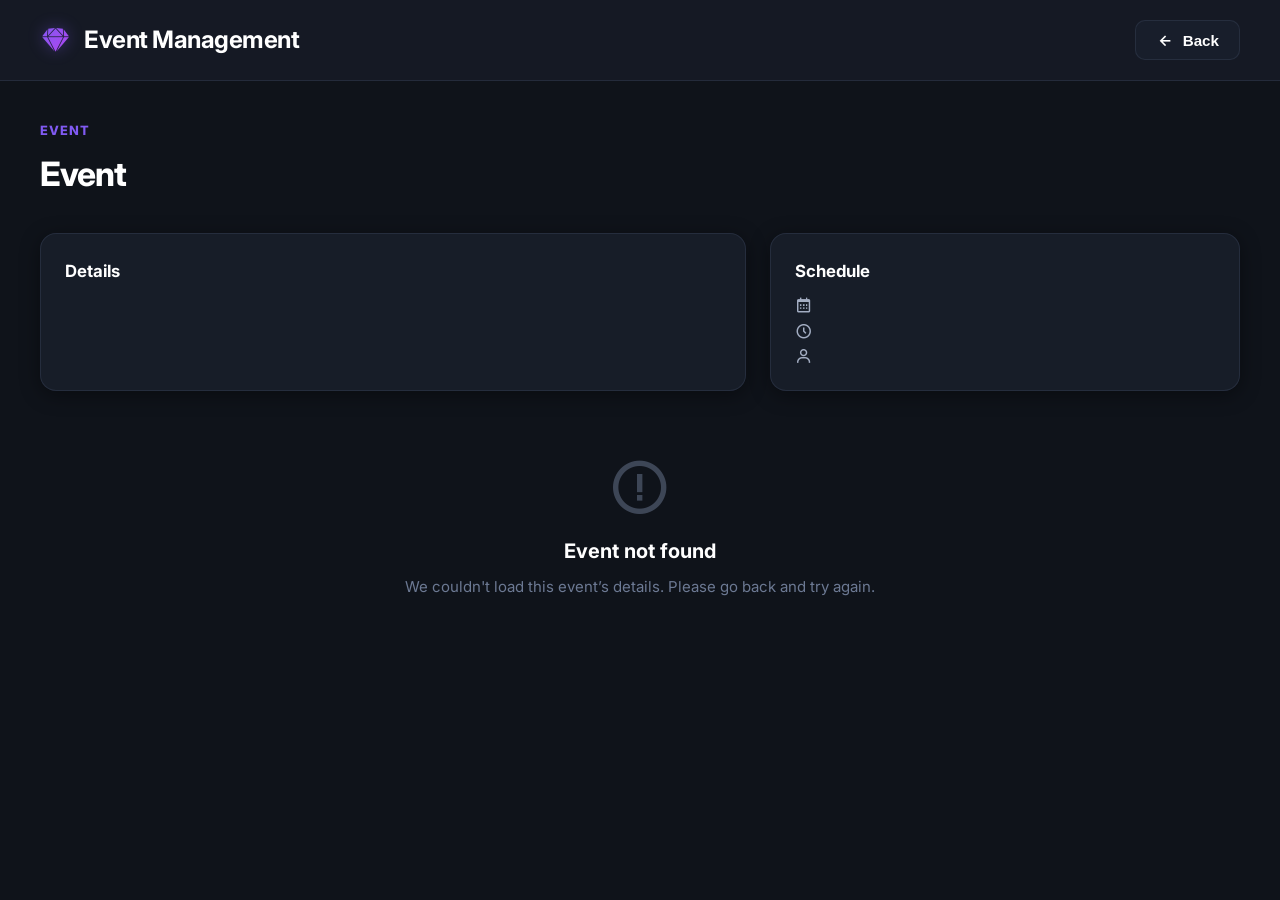
==== event.html @ c2420271 "Add files via upload" ====
<!DOCTYPE html>
<html lang="en">
<head>
    <meta charset="UTF-8">
    <meta name="viewport" content="width=device-width, initial-scale=1.0">
    <title>Event Details • Event Management</title>
    <link rel="preconnect" href="https://fonts.googleapis.com">
    <link rel="preconnect" href="https://fonts.gstatic.com" crossorigin>
    <link href="https://fonts.googleapis.com/css2?family=Inter:wght@300;400;500;600;700&display=swap" rel="stylesheet">
    <link href='https://unpkg.com/boxicons@2.1.4/css/boxicons.min.css' rel='stylesheet'>
    <link rel="stylesheet" href="style.css">
</head>
<body>
    <div class="app-container">
        <header class="app-header">
            <a class="logo-link" href="index.html" aria-label="Event Management Home">
                <div class="logo">
                    <i class='bx bxl-sketch glow-icon'></i>
                    <h1>Event Management</h1>
                </div>
            </a>
            <div class="header-actions">
                <button class="btn btn-secondary" id="backBtn">
                    <i class='bx bx-left-arrow-alt'></i> Back
                </button>
            </div>
        </header>

        <main class="main-content">
            <div class="event-details-header">
                <div>
                    <p class="event-details-kicker" id="eventKicker">EVENT</p>
                    <h2 class="event-details-title" id="eventTitle">Event</h2>
                    <p class="event-details-subtitle" id="eventSubtitle"></p>
                </div>
                <span class="event-status" id="eventStatusPill"></span>
            </div>

            <section class="event-details-grid">
                <div class="event-details-card">
                    <h3>Details</h3>
                    <p class="event-details-desc" id="eventDescription"></p>
                </div>

                <div class="event-details-card">
                    <h3>Schedule</h3>
                    <div class="card-meta event-details-meta">
                        <div class="meta-item">
                            <i class='bx bx-calendar'></i>
                            <span id="eventDate"></span>
                        </div>
                        <div class="meta-item">
                            <i class='bx bx-time-five'></i>
                            <span id="eventTime"></span>
                        </div>
                        <div class="meta-item">
                            <i class='bx bx-user'></i>
                            <span id="eventSpeaker"></span>
                        </div>
                    </div>
                </div>
            </section>

            <div class="empty-state hidden" id="detailsEmpty">
                <i class='bx bx-error-circle'></i>
                <h3>Event not found</h3>
                <p>We couldn't load this event’s details. Please go back and try again.</p>
            </div>
        </main>
    </div>

    <script src="event.js"></script>
</body>
</html>
---- style.css ----
:root {
    /* Color Palette */
    --bg-main: hsl(220, 26%, 8%);
    --bg-card: hsla(220, 26%, 15%, 0.7);
    --bg-header: hsla(220, 26%, 12%, 0.85);
    --bg-hover: hsla(220, 26%, 22%, 0.9);
    
    --text-primary: hsl(0, 0%, 100%);
    --text-secondary: hsl(220, 20%, 70%);
    --text-muted: hsl(220, 15%, 50%);
    
    --primary-color: hsl(255, 85%, 65%);
    --primary-gradient: linear-gradient(135deg, hsl(255, 85%, 65%), hsl(280, 85%, 60%));
    --primary-hover: hsl(255, 85%, 72%);
    --primary-glow: hsla(255, 85%, 65%, 0.4);
    
    --success-color: hsl(150, 80%, 40%);
    --success-bg: hsla(150, 80%, 40%, 0.15);
    
    --warning-color: hsl(40, 90%, 55%);
    --warning-bg: hsla(40, 90%, 55%, 0.15);

    --border-color: hsla(220, 20%, 30%, 0.4);
    
    /* Layout & Utilities */
    --border-radius-lg: 16px;
    --border-radius-md: 10px;
    --border-radius-sm: 6px;
    
    --shadow-soft: 0 4px 20px rgba(0, 0, 0, 0.4);
    --shadow-glow: 0 0 15px var(--primary-glow);
    
    --transition-snappy: 0.2s cubic-bezier(0.4, 0, 0.2, 1);
    --transition-smooth: 0.4s cubic-bezier(0.4, 0, 0.2, 1);
}

* {
    box-sizing: border-box;
    margin: 0;
    padding: 0;
}

body {
    font-family: 'Inter', sans-serif;
    background-color: var(--bg-main);
    color: var(--text-primary);
    line-height: 1.6;
    min-height: 100vh;
    font-size: 15px;
    overflow-x: hidden;
}

/* Base styles / Layout */
.app-container {
    display: flex;
    flex-direction: column;
    min-height: 100vh;
}

/* Glassmorphism Header */
.app-header {
    display: flex;
    justify-content: space-between;
    align-items: center;
    padding: 1.25rem 2.5rem;
    background: var(--bg-header);
    backdrop-filter: blur(12px);
    -webkit-backdrop-filter: blur(12px);
    border-bottom: 1px solid var(--border-color);
    position: sticky;
    top: 0;
    z-index: 100;
}

.logo {
    display: flex;
    align-items: center;
    gap: 0.75rem;
}

.logo-link {
    display: inline-flex;
    text-decoration: none;
    color: inherit;
}

.logo-link:focus-visible {
    outline: 2px solid var(--primary-color);
    outline-offset: 6px;
    border-radius: var(--border-radius-md);
}

.glow-icon {
    font-size: 2rem;
    background: var(--primary-gradient);
    -webkit-background-clip: text;
    -webkit-text-fill-color: transparent;
    filter: drop-shadow(0 0 8px var(--primary-glow));
}

.logo h1 {
    font-size: 1.5rem;
    font-weight: 700;
    letter-spacing: -0.5px;
}

/* Buttons */
.btn {
    display: inline-flex;
    align-items: center;
    justify-content: center;
    gap: 0.5rem;
    padding: 0.6rem 1.25rem;
    border-radius: var(--border-radius-md);
    font-weight: 600;
    font-size: 0.95rem;
    cursor: pointer;
    transition: all var(--transition-snappy);
    border: none;
    outline: none;
}

.btn i {
    font-size: 1.2rem;
}

.btn-primary {
    background: var(--primary-gradient);
    color: white;
    box-shadow: 0 4px 15px var(--primary-glow);
}

.btn-primary:hover {
    transform: translateY(-2px);
    box-shadow: 0 6px 20px var(--primary-glow);
    filter: brightness(1.1);
}

.btn-primary:active {
    transform: translateY(0);
}

.btn-secondary {
    background: var(--bg-card);
    color: var(--text-primary);
    border: 1px solid var(--border-color);
}

.btn-secondary:hover {
    background: var(--bg-hover);
    border-color: var(--text-secondary);
}

/* Modal */
.modal-overlay {
    position: fixed;
    inset: 0;
    background: rgba(0, 0, 0, 0.55);
    display: flex;
    align-items: center;
    justify-content: center;
    padding: 1.25rem;
    z-index: 200;
}

.modal {
    width: min(600px, 100%);
    max-height: 85vh;
    display: flex;
    flex-direction: column;
    background: var(--bg-header);
    border: 1px solid var(--border-color);
    border-radius: var(--border-radius-lg);
    box-shadow: 0 20px 60px rgba(0, 0, 0, 0.6);
    backdrop-filter: blur(14px);
    -webkit-backdrop-filter: blur(14px);
    overflow: hidden;
}

.modal-header {
    display: flex;
    align-items: center;
    justify-content: space-between;
    padding: 1.5rem 2rem;
    border-bottom: 1px solid var(--border-color);
}

.modal-header h3 {
    font-size: 1.15rem;
    letter-spacing: -0.2px;
}

.icon-btn {
    width: 40px;
    height: 40px;
    border-radius: 10px;
    border: 1px solid var(--border-color);
    background: var(--bg-card);
    color: var(--text-primary);
    cursor: pointer;
    transition: all var(--transition-snappy);
    display: inline-flex;
    align-items: center;
    justify-content: center;
}

.icon-btn:hover {
    background: var(--bg-hover);
    border-color: var(--text-secondary);
}

.icon-btn i {
    font-size: 1.5rem;
}

.modal-body {
    padding: 1.5rem 2rem;
    overflow-y: auto;
}

.form-grid {
    display: grid;
    grid-template-columns: repeat(2, minmax(0, 1fr));
    gap: 1.5rem 1rem;
}

.form-field {
    display: flex;
    flex-direction: column;
    gap: 0.4rem;
}

.form-field-full {
    grid-column: 1 / -1;
}

.form-field label {
    color: var(--text-secondary);
    font-size: 0.9rem;
    font-weight: 600;
}

.form-field input,
.form-field textarea,
.form-field select {
    width: 100%;
    padding: 0.75rem 0.9rem;
    background: var(--bg-card);
    border: 1px solid var(--border-color);
    border-radius: var(--border-radius-md);
    color: var(--text-primary);
    font-family: 'Inter', sans-serif;
    font-size: 0.95rem;
    transition: all var(--transition-snappy);
    outline: none;
}

.form-field textarea {
    resize: vertical;
    min-height: 92px;
}

.form-field input:focus,
.form-field textarea:focus,
.form-field select:focus {
    border-color: var(--primary-color);
    box-shadow: 0 0 0 3px var(--primary-glow);
}

.form-error {
    margin-top: 1rem;
    padding: 0.85rem 1rem;
    border-radius: var(--border-radius-md);
    border: 1px solid rgba(255, 76, 76, 0.35);
    background: rgba(255, 76, 76, 0.12);
    color: rgba(255, 210, 210, 0.95);
}

.modal-footer {
    display: flex;
    justify-content: flex-end;
    gap: 0.75rem;
    margin-top: 1rem;
}

/* Main Content Area */
.main-content {
    flex: 1;
    padding: 2.5rem;
    max-width: 1200px;
    margin: 0 auto;
    width: 100%;
}

.dashboard-header {
    display: flex;
    justify-content: space-between;
    align-items: flex-end;
    margin-bottom: 2rem;
    flex-wrap: wrap;
    gap: 1.5rem;
}

.title-section h2 {
    font-size: 2.25rem;
    font-weight: 700;
    letter-spacing: -1px;
    margin-bottom: 0.25rem;
}

.title-section .subtitle {
    color: var(--text-secondary);
    font-size: 1rem;
}

/* Search Bar */
.search-bar {
    position: relative;
    width: 300px;
}

.search-bar i {
    position: absolute;
    left: 1rem;
    top: 50%;
    transform: translateY(-50%);
    color: var(--text-muted);
    font-size: 1.25rem;
}

.search-bar input {
    width: 100%;
    padding: 0.75rem 1rem 0.75rem 2.8rem;
    background: var(--bg-card);
    border: 1px solid var(--border-color);
    border-radius: var(--border-radius-lg);
    color: var(--text-primary);
    font-family: 'Inter', sans-serif;
    font-size: 0.95rem;
    transition: all var(--transition-snappy);
}

.search-bar input:focus {
    outline: none;
    border-color: var(--primary-color);
    box-shadow: 0 0 0 3px var(--primary-glow);
}

/* Tabs */
.tabs-container {
    margin-bottom: 2.5rem;
    border-bottom: 1px solid var(--border-color);
}

.tabs {
    display: flex;
    gap: 2rem;
}

.tab-btn {
    background: transparent;
    border: none;
    color: var(--text-secondary);
    font-size: 1.05rem;
    font-weight: 600;
    font-family: 'Inter', sans-serif;
    padding: 0 0 1rem 0;
    cursor: pointer;
    position: relative;
    transition: color var(--transition-snappy);
    display: flex;
    align-items: center;
    gap: 0.75rem;
}

.tab-btn:hover {
    color: var(--text-primary);
}

.tab-btn.active {
    color: var(--primary-color);
}

.tab-btn::after {
    content: '';
    position: absolute;
    bottom: -1px;
    left: 0;
    width: 100%;
    height: 3px;
    background: var(--primary-gradient);
    border-radius: 3px 3px 0 0;
    transform: scaleX(0);
    transition: transform var(--transition-snappy);
    transform-origin: center;
}

.tab-btn.active::after {
    transform: scaleX(1);
    box-shadow: 0 -2px 10px var(--primary-glow);
}

.badge {
    background: var(--bg-card);
    color: var(--text-secondary);
    padding: 0.15rem 0.6rem;
    border-radius: 20px;
    font-size: 0.8rem;
    font-weight: 700;
    border: 1px solid var(--border-color);
    transition: all var(--transition-snappy);
}

.tab-btn.active .badge-upcoming {
    background: var(--primary-glow);
    color: var(--primary-color);
    border-color: var(--primary-color);
}

.tab-btn.active .badge-completed {
    background: var(--success-bg);
    color: var(--success-color);
    border-color: var(--success-color);
}

/* Event Cards Grid */
.events-grid {
    display: grid;
    grid-template-columns: repeat(auto-fill, minmax(340px, 1fr));
    gap: 1.5rem;
}

/* Event Card (Glassmorphism) */
.event-card {
    background: var(--bg-card);
    border: 1px solid var(--border-color);
    border-radius: var(--border-radius-lg);
    padding: 1.5rem;
    transition: all var(--transition-smooth);
    position: relative;
    overflow: hidden;
    backdrop-filter: blur(10px);
    -webkit-backdrop-filter: blur(10px);
    display: flex;
    flex-direction: column;
    gap: 1rem;
}

.event-card::before {
    content: '';
    position: absolute;
    top: 0;
    left: 0;
    width: 100%;
    height: 4px;
    background: var(--border-color);
    transition: background var(--transition-smooth);
}

.event-card:hover {
    transform: translateY(-5px);
    border-color: rgba(255, 255, 255, 0.15);
    box-shadow: var(--shadow-soft);
}

.event-card.upcoming:hover::before {
    background: var(--warning-color);
}

.event-card.completed:hover::before {
    background: var(--success-color);
}

/* Card Header */
.card-header {
    display: flex;
    justify-content: space-between;
    align-items: flex-start;
}

.event-type {
    text-transform: uppercase;
    font-size: 0.75rem;
    font-weight: 700;
    letter-spacing: 1px;
    color: var(--primary-color);
}

.event-status {
    font-size: 0.75rem;
    font-weight: 600;
    padding: 0.25rem 0.65rem;
    border-radius: 20px;
}

.status-upcoming {
    color: var(--warning-color);
    background: var(--warning-bg);
    border: 1px solid rgba(255, 170, 0, 0.2);
}

.status-completed {
    color: var(--success-color);
    background: var(--success-bg);
    border: 1px solid rgba(0, 200, 83, 0.2);
}

/* Card Body */
.card-title {
    font-size: 1.25rem;
    font-weight: 600;
    color: var(--text-primary);
    line-height: 1.3;
}

.card-desc {
    color: var(--text-secondary);
    font-size: 0.9rem;
    display: -webkit-box;
    -webkit-line-clamp: 2;
    -webkit-box-orient: vertical;
    overflow: hidden;
}

/* Card Meta (Time / Speakers etc.) */
.card-meta {
    display: flex;
    flex-direction: column;
    gap: 0.5rem;
    margin-top: auto;
    padding-top: 1rem;
    border-top: 1px solid var(--border-color);
}

.meta-item {
    display: flex;
    align-items: center;
    gap: 0.5rem;
    color: var(--text-muted);
    font-size: 0.85rem;
}

.meta-item i {
    font-size: 1.1rem;
    color: var(--text-secondary);
}

/* Card Actions */
.card-actions {
    display: flex;
    gap: 0.5rem;
    margin-top: 0.5rem;
}

.card-actions .btn {
    flex: 1;
    padding: 0.5rem;
    font-size: 0.85rem;
}

.empty-state {
    display: flex;
    flex-direction: column;
    align-items: center;
    justify-content: center;
    padding: 4rem 2rem;
    text-align: center;
    color: var(--text-muted);
}

.empty-state i {
    font-size: 4rem;
    margin-bottom: 1rem;
    opacity: 0.5;
}

.empty-state h3 {
    color: var(--text-primary);
    font-size: 1.25rem;
    margin-bottom: 0.5rem;
}

.hidden {
    display: none !important;
}

/* Event Details page */
.event-details-header {
    display: flex;
    justify-content: space-between;
    align-items: flex-end;
    gap: 1.5rem;
    flex-wrap: wrap;
    margin-bottom: 1.75rem;
}

.event-details-kicker {
    color: var(--primary-color);
    font-weight: 800;
    letter-spacing: 1px;
    font-size: 0.8rem;
    margin-bottom: 0.35rem;
}

.event-details-title {
    font-size: 2.1rem;
    font-weight: 750;
    letter-spacing: -1px;
    margin-bottom: 0.25rem;
}

.event-details-subtitle {
    color: var(--text-secondary);
}

.event-details-grid {
    display: grid;
    grid-template-columns: 1.2fr 0.8fr;
    gap: 1.5rem;
}

.event-details-card {
    background: var(--bg-card);
    border: 1px solid var(--border-color);
    border-radius: var(--border-radius-lg);
    padding: 1.5rem;
    box-shadow: var(--shadow-soft);
    backdrop-filter: blur(10px);
    -webkit-backdrop-filter: blur(10px);
}

.event-details-card h3 {
    font-size: 1.05rem;
    font-weight: 700;
    margin-bottom: 0.75rem;
}

.event-details-desc {
    color: var(--text-secondary);
}

.event-details-meta {
    border-top: none;
    padding-top: 0;
}

/* Animations */
@keyframes fadeIn {
    from { opacity: 0; transform: translateY(10px); }
    to { opacity: 1; transform: translateY(0); }
}

.event-card {
    animation: fadeIn 0.4s ease-out forwards;
}

/* Responsive */
@media (max-width: 768px) {
    .app-header {
        padding: 1rem 1.5rem;
        flex-direction: column;
        gap: 1rem;
    }
    
    .main-content {
        padding: 1.5rem;
    }
    
    .dashboard-header {
        flex-direction: column;
        align-items: flex-start;
    }
    
    .search-bar {
        width: 100%;
    }
    
    .events-grid {
        grid-template-columns: repeat(2, minmax(0, 1fr));
    }

    .form-grid {
        grid-template-columns: 1fr;
    }

    .event-details-grid {
        grid-template-columns: 1fr;
    }
}

@media (max-width: 560px) {
    .events-grid {
        grid-template-columns: 1fr;
    }
}

/* Large laptop (e.g. 1440px wide) */
@media (min-width: 1200px) and (max-width: 1536px) {
    .main-content {
        max-width: 1280px;
    }

    /* Keep the same 2-column layout instead of auto-jumping to 3 columns */
    .events-grid {
        grid-template-columns: repeat(2, minmax(0, 1fr));
    }
}
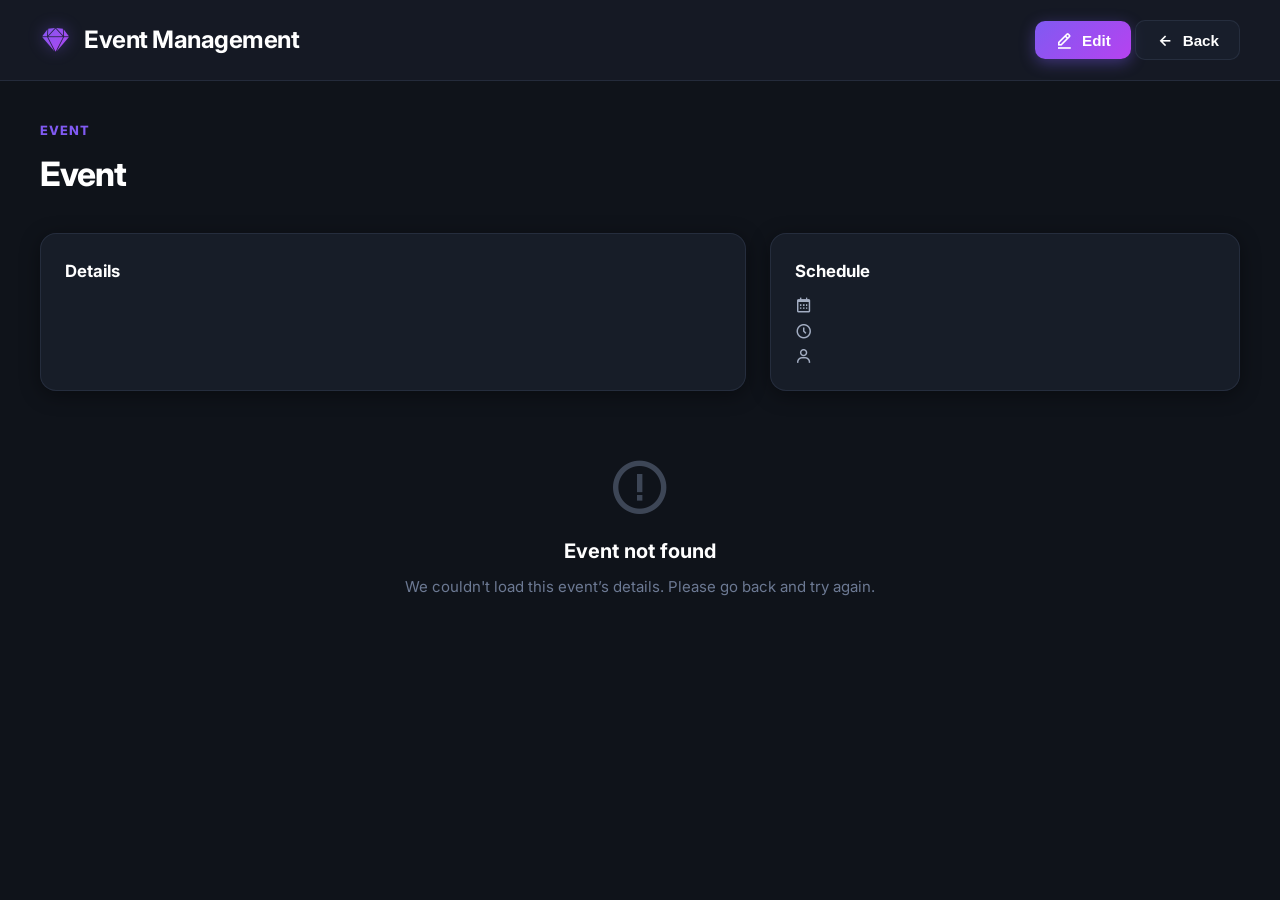
==== commit fe86fbe5: "files uploaded" ====
--- a/event.html
+++ b/event.html
@@ -20,6 +20,9 @@
                 </div>
             </a>
             <div class="header-actions">
+                <button class="btn btn-primary" id="editEventBtn">
+                    <i class='bx bx-edit-alt'></i> Edit
+                </button>
                 <button class="btn btn-secondary" id="backBtn">
                     <i class='bx bx-left-arrow-alt'></i> Back
                 </button>
@@ -59,6 +62,12 @@
                         </div>
                     </div>
                 </div>
+                
+                <div class="event-details-card" id="resourcesCard" style="grid-column: 1 / -1; display: none;">
+                    <h3>Resources & Links</h3>
+                    <div class="card-meta event-details-meta" id="resourcesList" style="display: grid; grid-template-columns: repeat(auto-fit, minmax(250px, 1fr)); gap: 1rem; border-top: none; padding-top: 0;">
+                    </div>
+                </div>
             </section>
 
             <div class="empty-state hidden" id="detailsEmpty">
@@ -69,6 +78,83 @@
         </main>
     </div>
 
+    <!-- Edit Event Modal -->
+    <div class="modal-overlay hidden" id="editEventModal" role="dialog" aria-modal="true" aria-labelledby="editEventTitle">
+        <div class="modal">
+            <div class="modal-header">
+                <h3 id="editEventTitle">Edit Event</h3>
+                <button class="icon-btn" id="closeEditModalBtn" aria-label="Close">
+                    <i class='bx bx-x'></i>
+                </button>
+            </div>
+
+            <form class="modal-body" id="editEventForm">
+                <div class="form-grid">
+                    <div class="form-field">
+                        <label for="editTitle">Title</label>
+                        <input id="editTitle" name="title" type="text" placeholder="Event title" required />
+                    </div>
+                    <div class="form-field">
+                        <label for="editType">Type</label>
+                        <input id="editType" name="type" type="text" placeholder="Webinar / Workshop / Masterclass" required />
+                    </div>
+                    <div class="form-field form-field-full">
+                        <label for="editDescription">Description</label>
+                        <textarea id="editDescription" name="description" rows="3" placeholder="Describe the event" required></textarea>
+                    </div>
+                    <div class="form-field">
+                        <label for="editDate">Date</label>
+                        <input id="editDate" name="date" type="date" required />
+                    </div>
+                    <div class="form-field">
+                        <label for="editTime">Time</label>
+                        <input id="editTime" name="time" type="time" required />
+                    </div>
+                    <div class="form-field">
+                        <label for="editSpeaker">Speaker</label>
+                        <input id="editSpeaker" name="speaker" type="text" placeholder="Speaker name" required />
+                    </div>
+                    <div class="form-field">
+                        <label for="editStatus">Status</label>
+                        <select id="editStatus" name="status" required>
+                            <option value="upcoming">Upcoming</option>
+                            <option value="completed">Completed</option>
+                        </select>
+                    </div>
+                    <div class="form-field">
+                        <label for="editAutomationFolder">Automation Folder (IND & UAE)</label>
+                        <input id="editAutomationFolder" name="automationFolder" type="text" placeholder="Folder path or link" />
+                    </div>
+                    <div class="form-field">
+                        <label for="editEmailTemplates">Email Templates (IND & UAE)</label>
+                        <input id="editEmailTemplates" name="emailTemplates" type="text" placeholder="Folder path or link" />
+                    </div>
+                    <div class="form-field">
+                        <label for="editWhatsappTemplate">WhatsApp Template in GHL (UAE)</label>
+                        <input id="editWhatsappTemplate" name="whatsappTemplate" type="text" placeholder="Template path or link" />
+                    </div>
+                    <div class="form-field">
+                        <label for="editSlackChannel">Slack Channel Link (IND & UAE)</label>
+                        <input id="editSlackChannel" name="slackChannel" type="url" placeholder="https://" />
+                    </div>
+                    <div class="form-field form-field-full">
+                        <label for="editGoogleSheet">Google Sheet Link (IND & UAE)</label>
+                        <input id="editGoogleSheet" name="googleSheet" type="url" placeholder="https://" />
+                    </div>
+                </div>
+
+                <div class="form-error hidden" id="editEventError" role="alert"></div>
+
+                <div class="modal-footer">
+                    <button type="button" class="btn btn-secondary" id="cancelEditModalBtn">Cancel</button>
+                    <button type="submit" class="btn btn-primary">
+                        <i class='bx bx-save'></i> Save Changes
+                    </button>
+                </div>
+            </form>
+        </div>
+    </div>
+
     <script src="event.js"></script>
 </body>
 </html>
--- a/style.css
+++ b/style.css
@@ -4,32 +4,32 @@
     --bg-card: hsla(220, 26%, 15%, 0.7);
     --bg-header: hsla(220, 26%, 12%, 0.85);
     --bg-hover: hsla(220, 26%, 22%, 0.9);
-    
+
     --text-primary: hsl(0, 0%, 100%);
     --text-secondary: hsl(220, 20%, 70%);
     --text-muted: hsl(220, 15%, 50%);
-    
+
     --primary-color: hsl(255, 85%, 65%);
     --primary-gradient: linear-gradient(135deg, hsl(255, 85%, 65%), hsl(280, 85%, 60%));
     --primary-hover: hsl(255, 85%, 72%);
     --primary-glow: hsla(255, 85%, 65%, 0.4);
-    
+
     --success-color: hsl(150, 80%, 40%);
     --success-bg: hsla(150, 80%, 40%, 0.15);
-    
+
     --warning-color: hsl(40, 90%, 55%);
     --warning-bg: hsla(40, 90%, 55%, 0.15);
 
     --border-color: hsla(220, 20%, 30%, 0.4);
-    
+
     /* Layout & Utilities */
     --border-radius-lg: 16px;
     --border-radius-md: 10px;
     --border-radius-sm: 6px;
-    
+
     --shadow-soft: 0 4px 20px rgba(0, 0, 0, 0.4);
     --shadow-glow: 0 0 15px var(--primary-glow);
-    
+
     --transition-snappy: 0.2s cubic-bezier(0.4, 0, 0.2, 1);
     --transition-smooth: 0.4s cubic-bezier(0.4, 0, 0.2, 1);
 }
@@ -532,6 +532,21 @@
     border-top: 1px solid var(--border-color);
 }
 
+.card-meta-grid {
+    display: grid;
+    grid-template-columns: 1fr 1fr;
+    gap: 1rem;
+    margin-top: auto;
+    padding-top: 1rem;
+    border-top: 1px solid var(--border-color);
+}
+
+.meta-column {
+    display: flex;
+    flex-direction: column;
+    gap: 0.5rem;
+}
+
 .meta-item {
     display: flex;
     align-items: center;
@@ -646,8 +661,15 @@
 
 /* Animations */
 @keyframes fadeIn {
-    from { opacity: 0; transform: translateY(10px); }
-    to { opacity: 1; transform: translateY(0); }
+    from {
+        opacity: 0;
+        transform: translateY(10px);
+    }
+
+    to {
+        opacity: 1;
+        transform: translateY(0);
+    }
 }
 
 .event-card {
@@ -661,20 +683,20 @@
         flex-direction: column;
         gap: 1rem;
     }
-    
+
     .main-content {
         padding: 1.5rem;
     }
-    
+
     .dashboard-header {
         flex-direction: column;
         align-items: flex-start;
     }
-    
+
     .search-bar {
         width: 100%;
     }
-    
+
     .events-grid {
         grid-template-columns: repeat(2, minmax(0, 1fr));
     }
@@ -704,4 +726,4 @@
     .events-grid {
         grid-template-columns: repeat(2, minmax(0, 1fr));
     }
-}
+}
